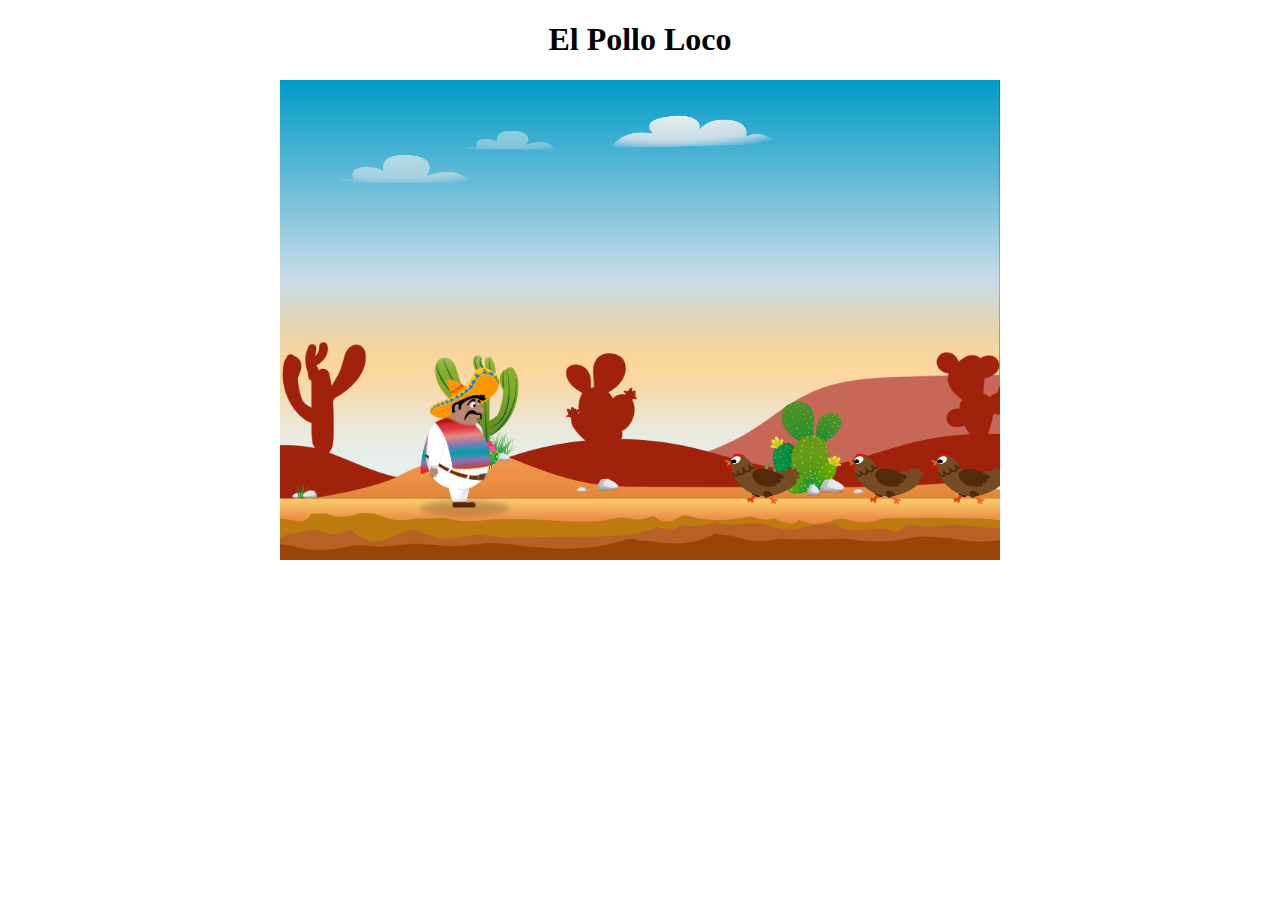
==== El_Pollo_Loco.html @ d9c62271 "Update 0.2" ====
<!DOCTYPE html>
<html lang="en">
<head>

    <meta charset="UTF-8">
    <meta http-equiv="X-UA-Compatible" content="IE=edge">
    <meta name="viewport" content="width=device-width, initial-scale=1.0">
    <link rel="stylesheet" href="style.css">
    <script src="models/moveableObject.class.js"></script>
    <script src="models/character.class.js"></script>
    <script src="models/chicken.class.js"></script>
    <script src="models/cloud.class.js"></script>
    <script src="models/world.class.js"></script>
    <script src="models/backgroundObject.class.js"></script>
    <script src="models/keyboard.class.js"></script>
    <script src="js/game.js"></script>
    
    <title>El Pollo Loco</title>

</head>

<body onload="init()">

    <h1>El Pollo Loco</h1>
    <canvas id="canvas" width="720" height="480"></canvas>

</body>

</html>
---- style.css ----
body {
    display: flex;
    flex-direction: column;
    align-items: center;
    justify-content: center;
    margin: 0;
}

canvas {
    background-color: black;
}
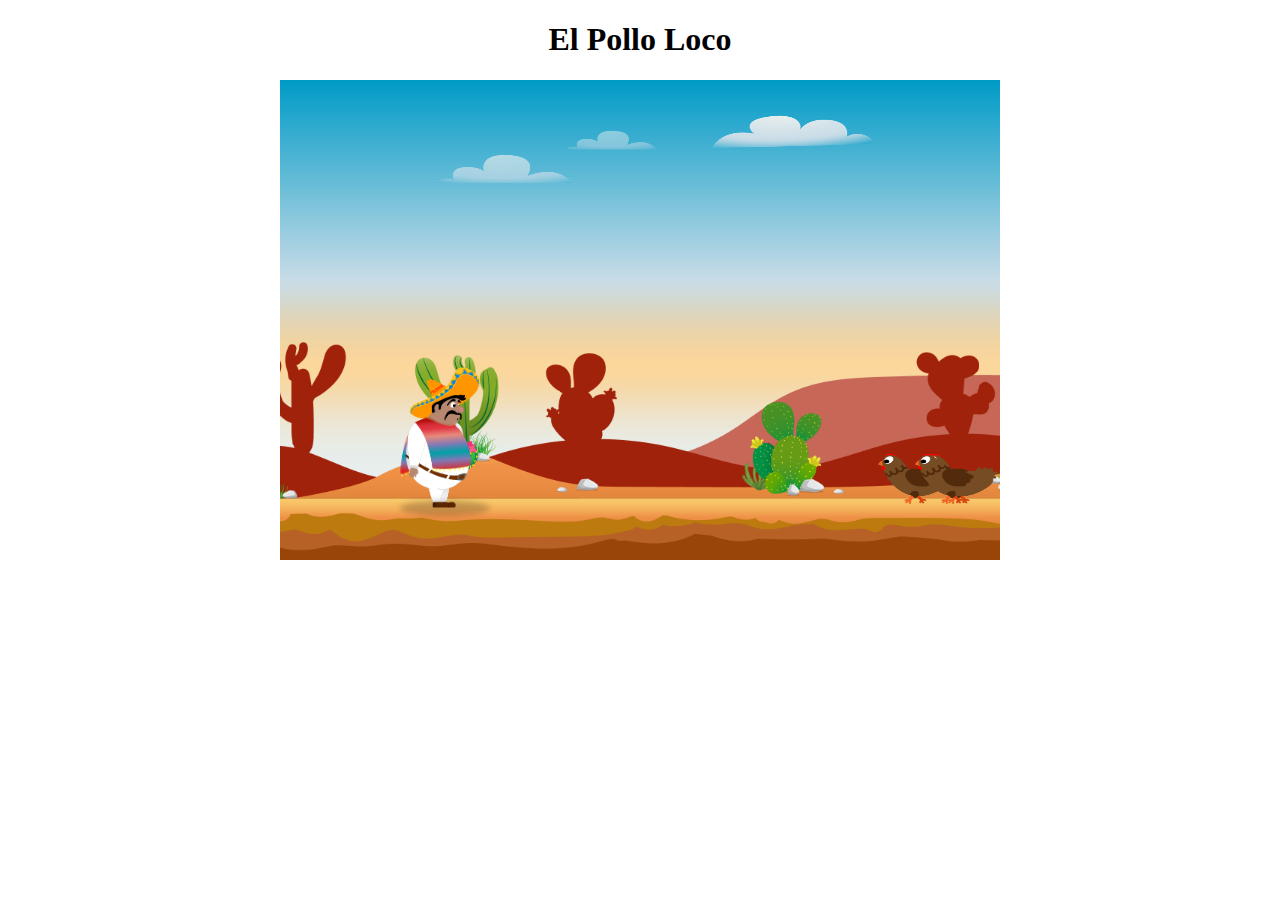
==== commit feaaf224: "Save work" ====
--- a/El_Pollo_Loco.html
+++ b/El_Pollo_Loco.html
@@ -14,6 +14,8 @@
     <script src="models/world.class.js"></script>
     <script src="models/backgroundObject.class.js"></script>
     <script src="models/keyboard.class.js"></script>
+    <script src="models/level.class.js"></script>
+    <script src="levels/level1.js"></script>
     <script src="js/game.js"></script>
     
     <title>El Pollo Loco</title>
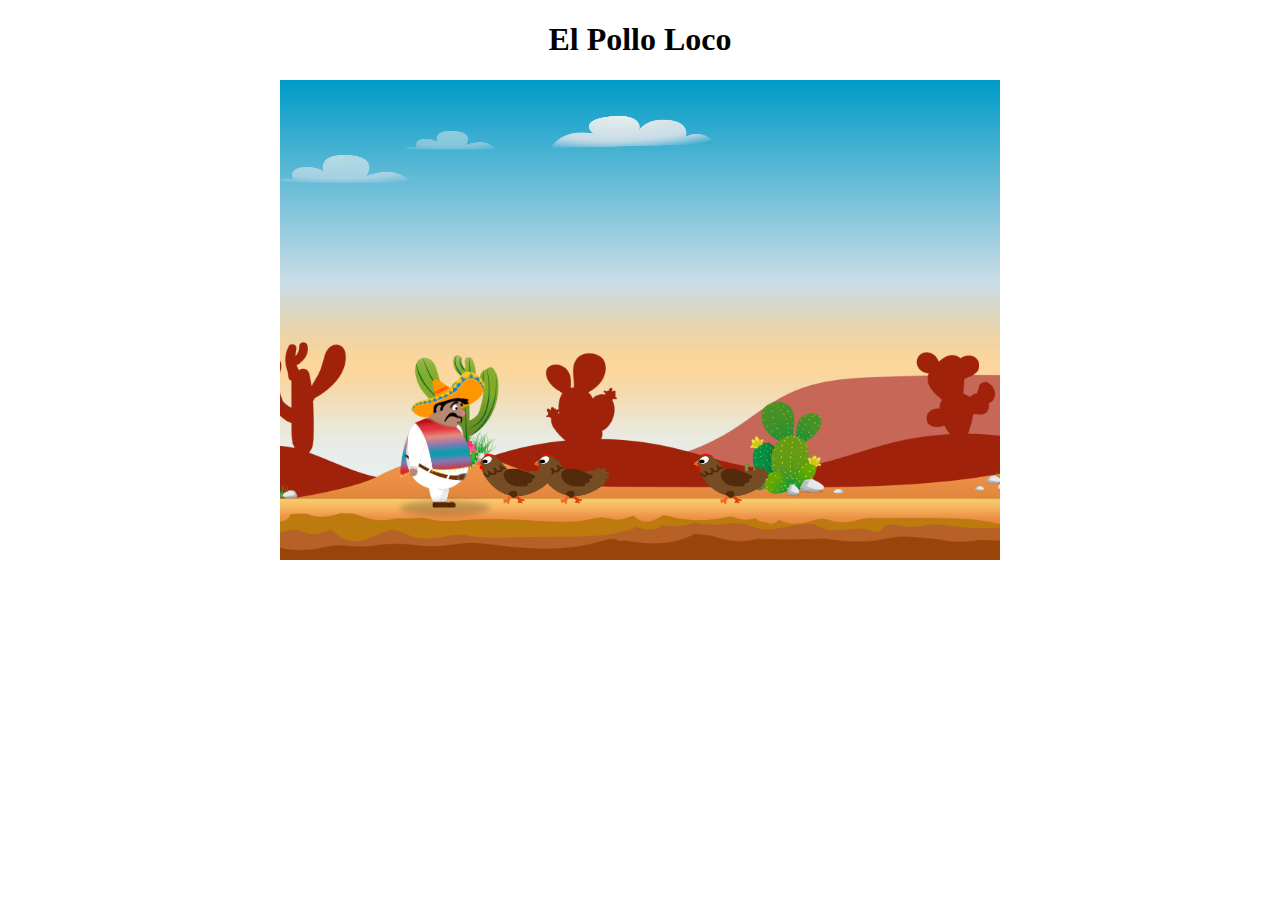
==== commit 6606bb0f: "Animations added" ====
--- a/El_Pollo_Loco.html
+++ b/El_Pollo_Loco.html
@@ -15,6 +15,7 @@
     <script src="models/backgroundObject.class.js"></script>
     <script src="models/keyboard.class.js"></script>
     <script src="models/level.class.js"></script>
+    <script src="models/endboss.class.js"></script>
     <script src="levels/level1.js"></script>
     <script src="js/game.js"></script>
     
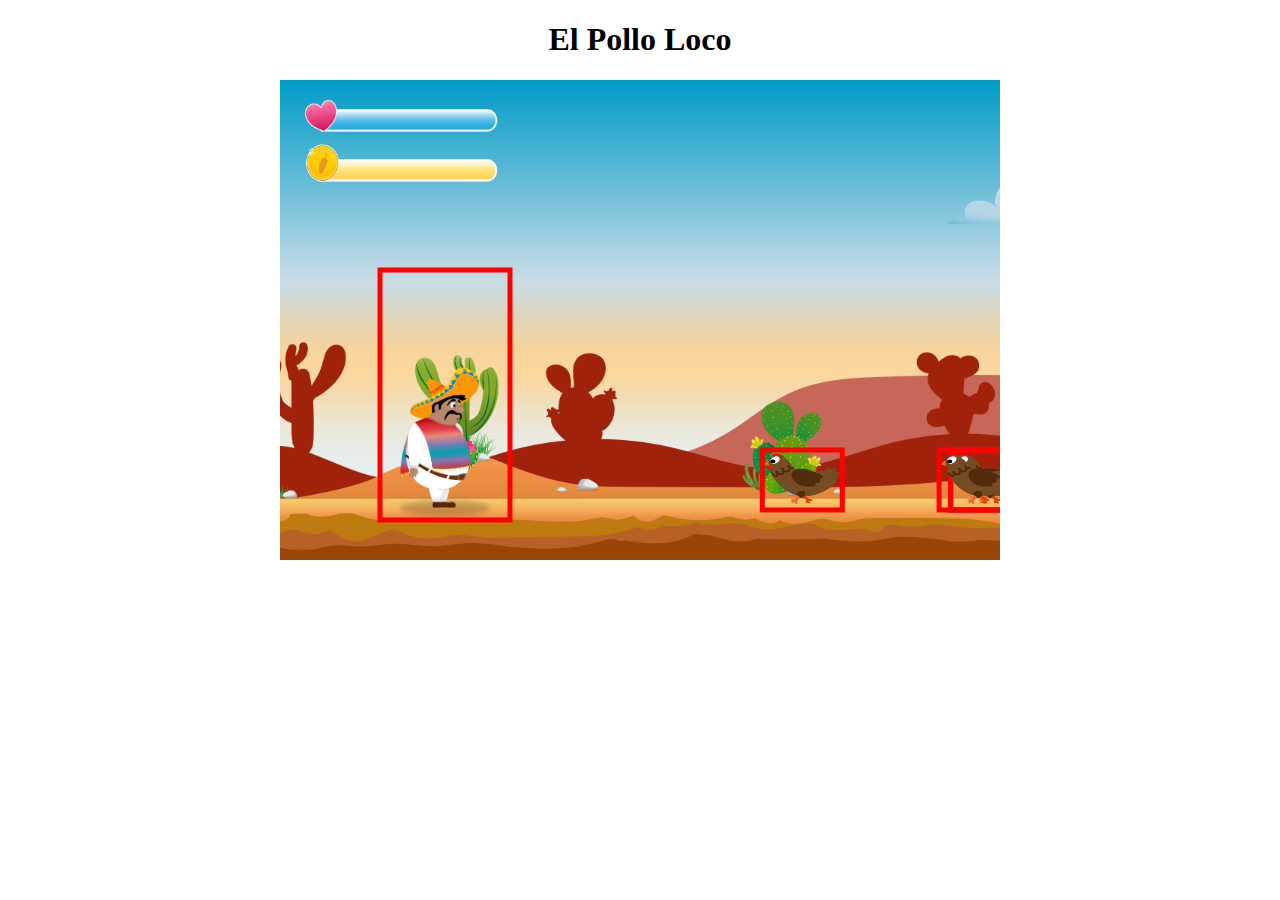
==== commit 3b43991d: "Alot of Stuff" ====
--- a/El_Pollo_Loco.html
+++ b/El_Pollo_Loco.html
@@ -7,10 +7,15 @@
     <meta http-equiv="X-UA-Compatible" content="IE=edge">
     <meta name="viewport" content="width=device-width, initial-scale=1.0">
     <link rel="stylesheet" href="style.css">
+    <script src="models/drawableObject.class.js"></script>
     <script src="models/moveableObject.class.js"></script>
     <script src="models/character.class.js"></script>
     <script src="models/chicken.class.js"></script>
     <script src="models/cloud.class.js"></script>
+    <script src="models/statusBarLife.class.js"></script>
+    <script src="models/statusBarCoin.class.js"></script>
+    <script src="models/statusBarBottle.class.js"></script>
+    <script src="models/statusBarBoss.class.js"></script>
     <script src="models/world.class.js"></script>
     <script src="models/backgroundObject.class.js"></script>
     <script src="models/keyboard.class.js"></script>
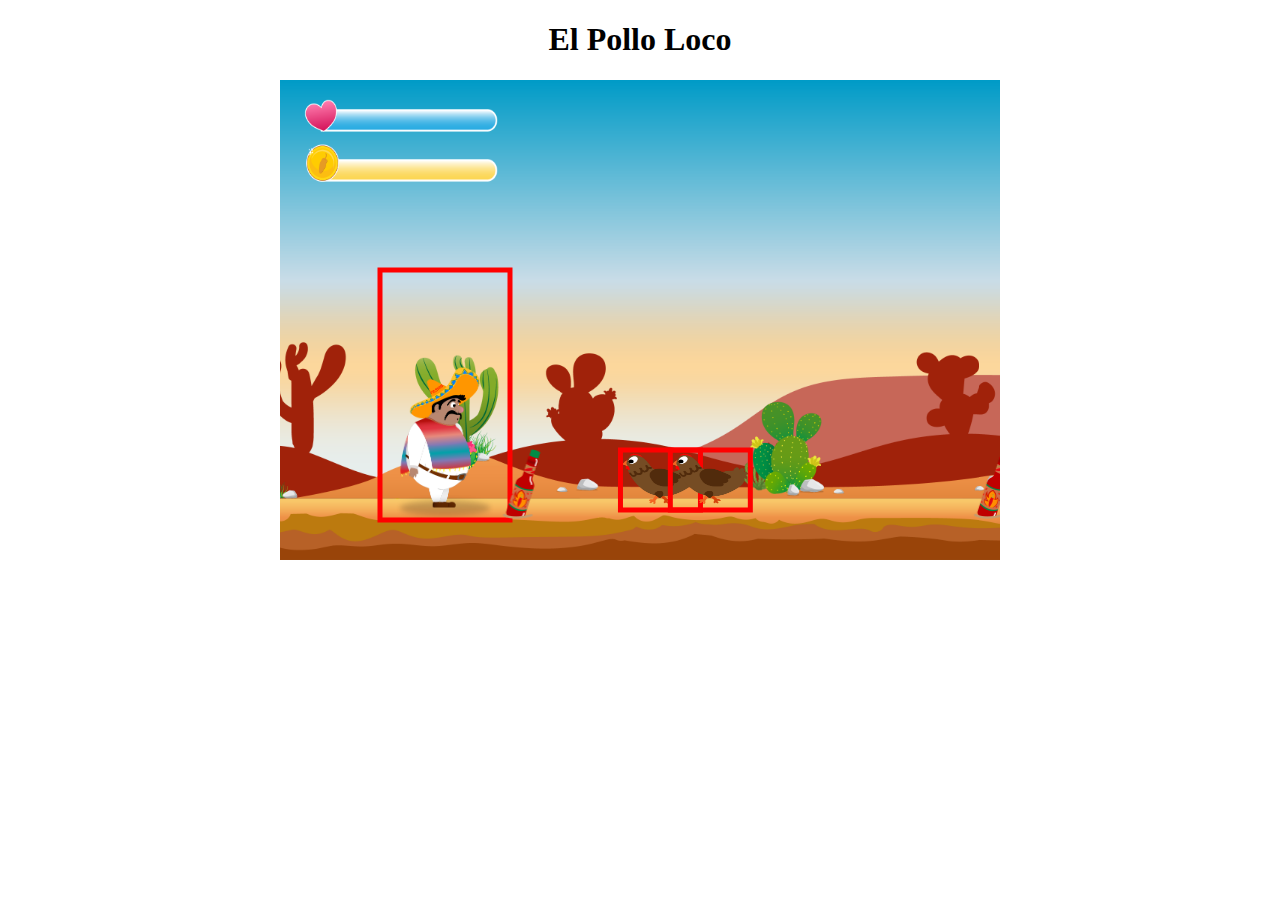
==== commit c47e4667: "HUD" ====
--- a/El_Pollo_Loco.html
+++ b/El_Pollo_Loco.html
@@ -12,6 +12,8 @@
     <script src="models/character.class.js"></script>
     <script src="models/chicken.class.js"></script>
     <script src="models/cloud.class.js"></script>
+    <script src="models/coins.class.js"></script>
+    <script src="models/bottles.class.js"></script>
     <script src="models/statusBarLife.class.js"></script>
     <script src="models/statusBarCoin.class.js"></script>
     <script src="models/statusBarBottle.class.js"></script>
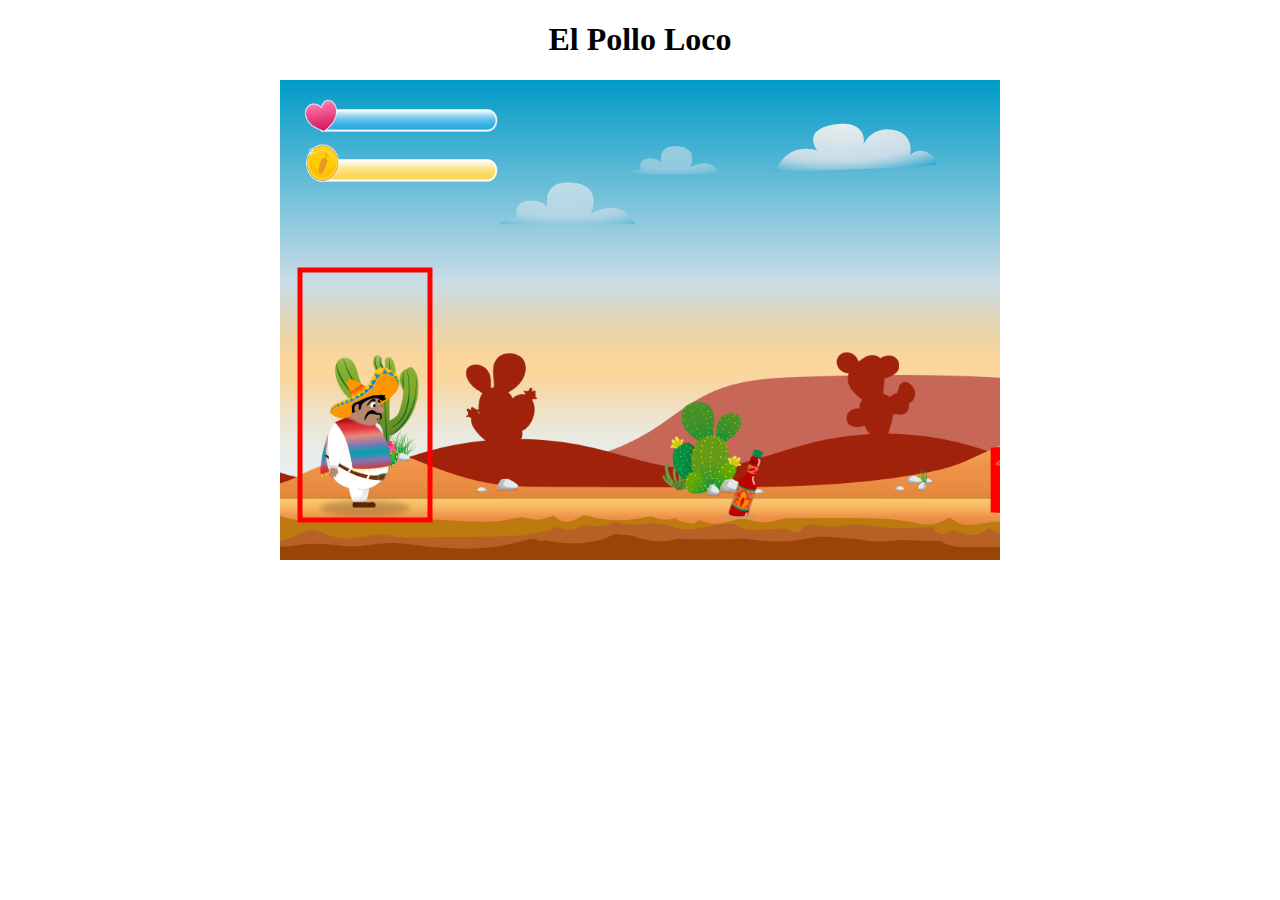
==== commit 73d85ba6: "Throwoption" ====
--- a/El_Pollo_Loco.html
+++ b/El_Pollo_Loco.html
@@ -22,6 +22,7 @@
     <script src="models/backgroundObject.class.js"></script>
     <script src="models/keyboard.class.js"></script>
     <script src="models/level.class.js"></script>
+    <script src="models/throwableObject.class.js"></script>
     <script src="models/endboss.class.js"></script>
     <script src="levels/level1.js"></script>
     <script src="js/game.js"></script>
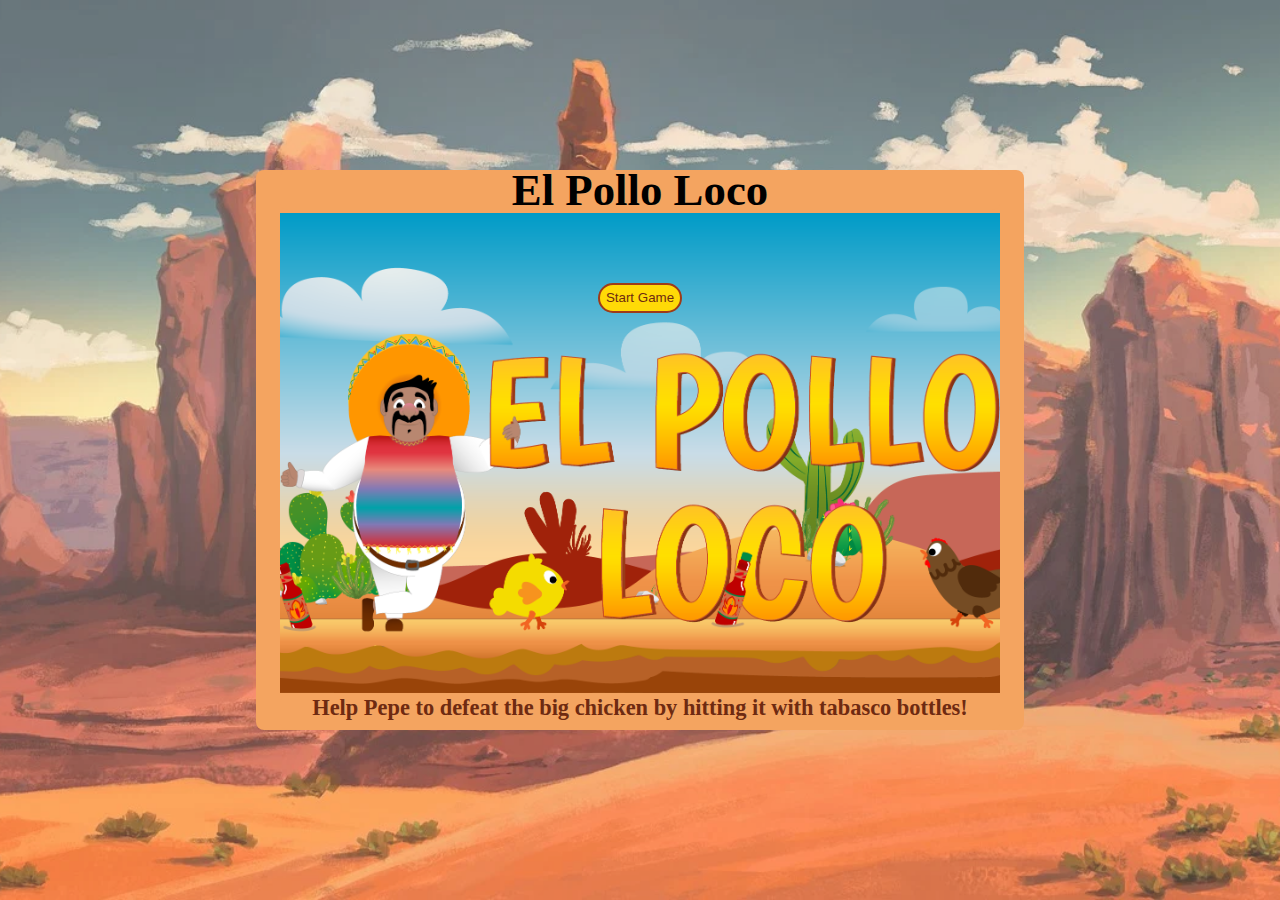
==== commit 7e2863ae: "first playable Version" ====
--- a/El_Pollo_Loco.html
+++ b/El_Pollo_Loco.html
@@ -32,10 +32,26 @@
 </head>
 
 <body onload="init()">
-
-    <h1>El Pollo Loco</h1>
-    <canvas id="canvas" width="720" height="480"></canvas>
-
+    <img src="img/game/desert.jpg" alt="backgroung" class="bg-img">
+    
+    <div class="content">
+        <div class="header">
+            <h1>El Pollo Loco</h1>
+        </div>
+        <div id="canvasBox">
+            <canvas id="canvas" width="720" height="480"></canvas>
+            <img id="startScreen" src="img/9.Intro _ Outro Image/Start Screen/Opción 1.png">
+            <img id="endScreen" src="img/9.Intro _ Outro Image/_Game over_ screen/3.Game over.png" class="d-none">
+            <img id="world-end" src="img/5.Fondo/1.png" class="d-none">
+            <img id="youLost" src="img/9.Intro _ Outro Image/_Game over_ screen/1.you lost.png" class="d-none">
+            <img id="youWon" src="img/9.Intro _ Outro Image/_Game over_ screen/3.Game over.png" class="d-none">
+            <button onclick="startGame()" id="start-game-btn" class="btn">Start Game</button>
+            <button onclick="restartGame()" id="restart-game-btn" class="btn d-none">Restart Game</button>
+        </div>
+        <div id="infobox">
+            <h4>Help Pepe to defeat the big chicken by hitting it with tabasco bottles!</h4>
+        </div>
+    </div>
 </body>
 
 </html>--- a/style.css
+++ b/style.css
@@ -1,11 +1,102 @@
 body {
+    height: 100vh;
     display: flex;
-    flex-direction: column;
+    justify-content: center;
     align-items: center;
-    justify-content: center;
+    position: relative;
     margin: 0;
 }
 
 canvas {
+    display: flex;
+    justify-content: center;
+    align-items: center;
     background-color: black;
+}
+
+.bg-img {
+    position: absolute;
+    z-index: -1;
+    width: 100%;
+    height: 100vh;
+    object-fit: cover;
+    opacity: 0.8;
+}
+
+#canvasBox {
+    position: relative;
+    height: 100%;
+    width: 100%;
+    display: flex;
+    justify-content: center;
+    align-items: center;
+    order: 2;
+}
+
+#startScreen, #endScreen, #youLost, #youWon, #world-end {
+    position: absolute;
+    object-fit: cover;
+    object-position: 55% 50%;
+    z-index: 1;
+    height: 480px;
+    width: 720px;
+}
+
+
+.d-none {
+    display: none;
+}
+
+#start-game-btn, #restart-game-btn {
+    position: absolute;
+    top: 15%;
+    z-index: 6;
+    background-color: #ffda07;
+    border-radius: 20px;
+    border: 2px solid #9e3b18;
+    color: #6e2a11;
+    height: 30px;
+    cursor: pointer;
+}
+
+#infobox{
+    height: 40px;
+    width: 100%;
+    display: flex;
+    font-size: 1.4em;
+    justify-content: center;
+    text-align: center;
+    background-color: sandybrown;
+    border-radius: 8px;
+    order: 3;   
+}
+
+.header {
+    height: 40px;
+    width: 100%;
+    font-size: 1.4em;
+    display: flex;
+    justify-content: space-around;
+    align-items: center;
+    background-color: sandybrown;
+    border-radius: 8px;
+    order: 1;
+}
+
+.content {
+    height: 560px;
+    width: 720px;
+    display: flex;
+    flex-direction: column;
+    align-items: center;
+    z-index: 1;
+    background-color: sandybrown;
+    border-left: 24px solid sandybrown;
+    border-right: 24px solid sandybrown;
+    border-radius: 8px;
+}
+
+.content h4, h5 {
+    margin: 0;
+    color: #6e2a11;
 }